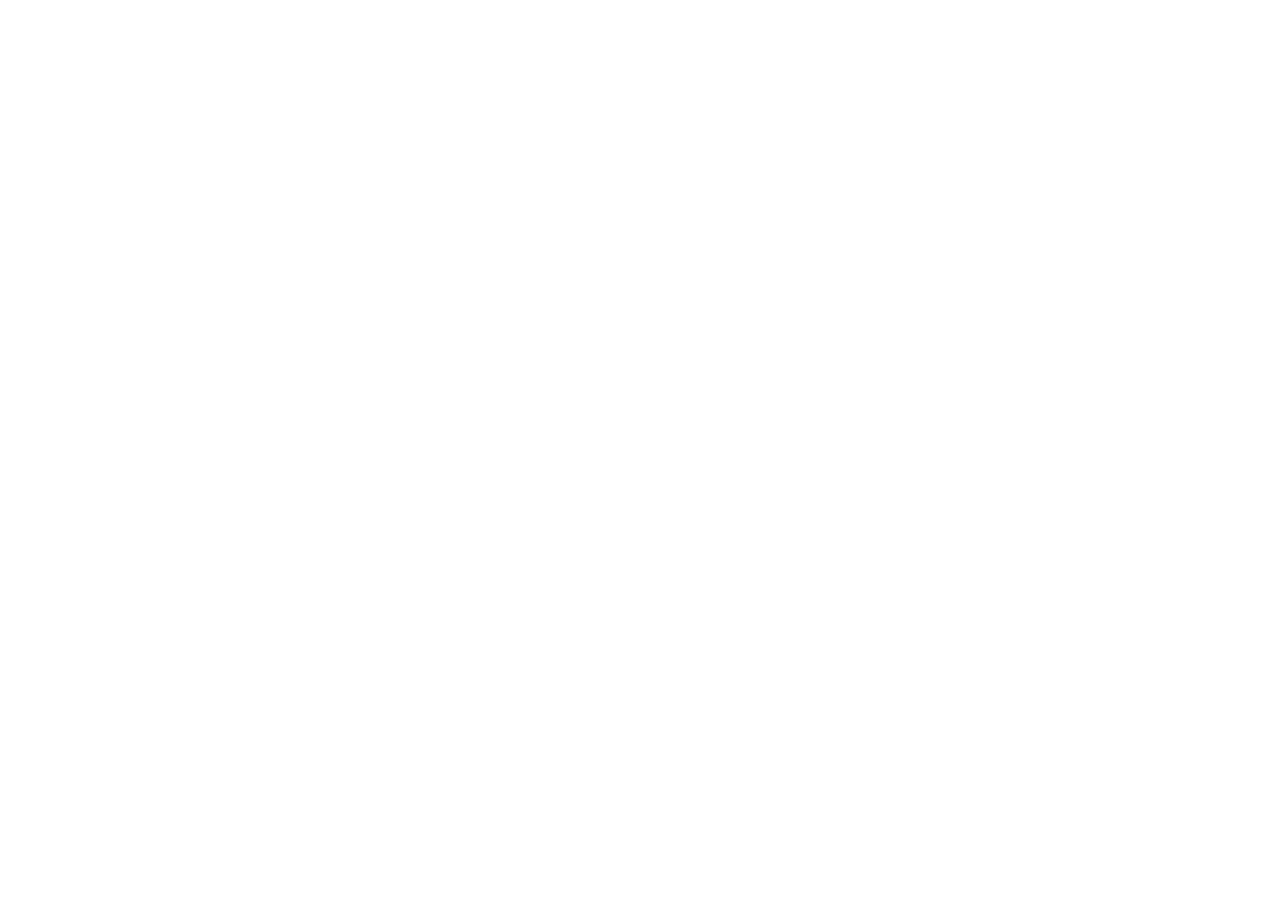
==== index.html @ c58b9c9a "Create index.html" ====
<!DOCTYPE html>
<html lang="en">
<head>
    <meta charset="UTF-8">
    <meta http-equiv="X-UA-Compatible" content="IE=edge">
    <meta name="viewport" content="width=device-width, initial-scale=1.0">
    <title>Document</title>
</head>
<body>
    
</body>
</html>
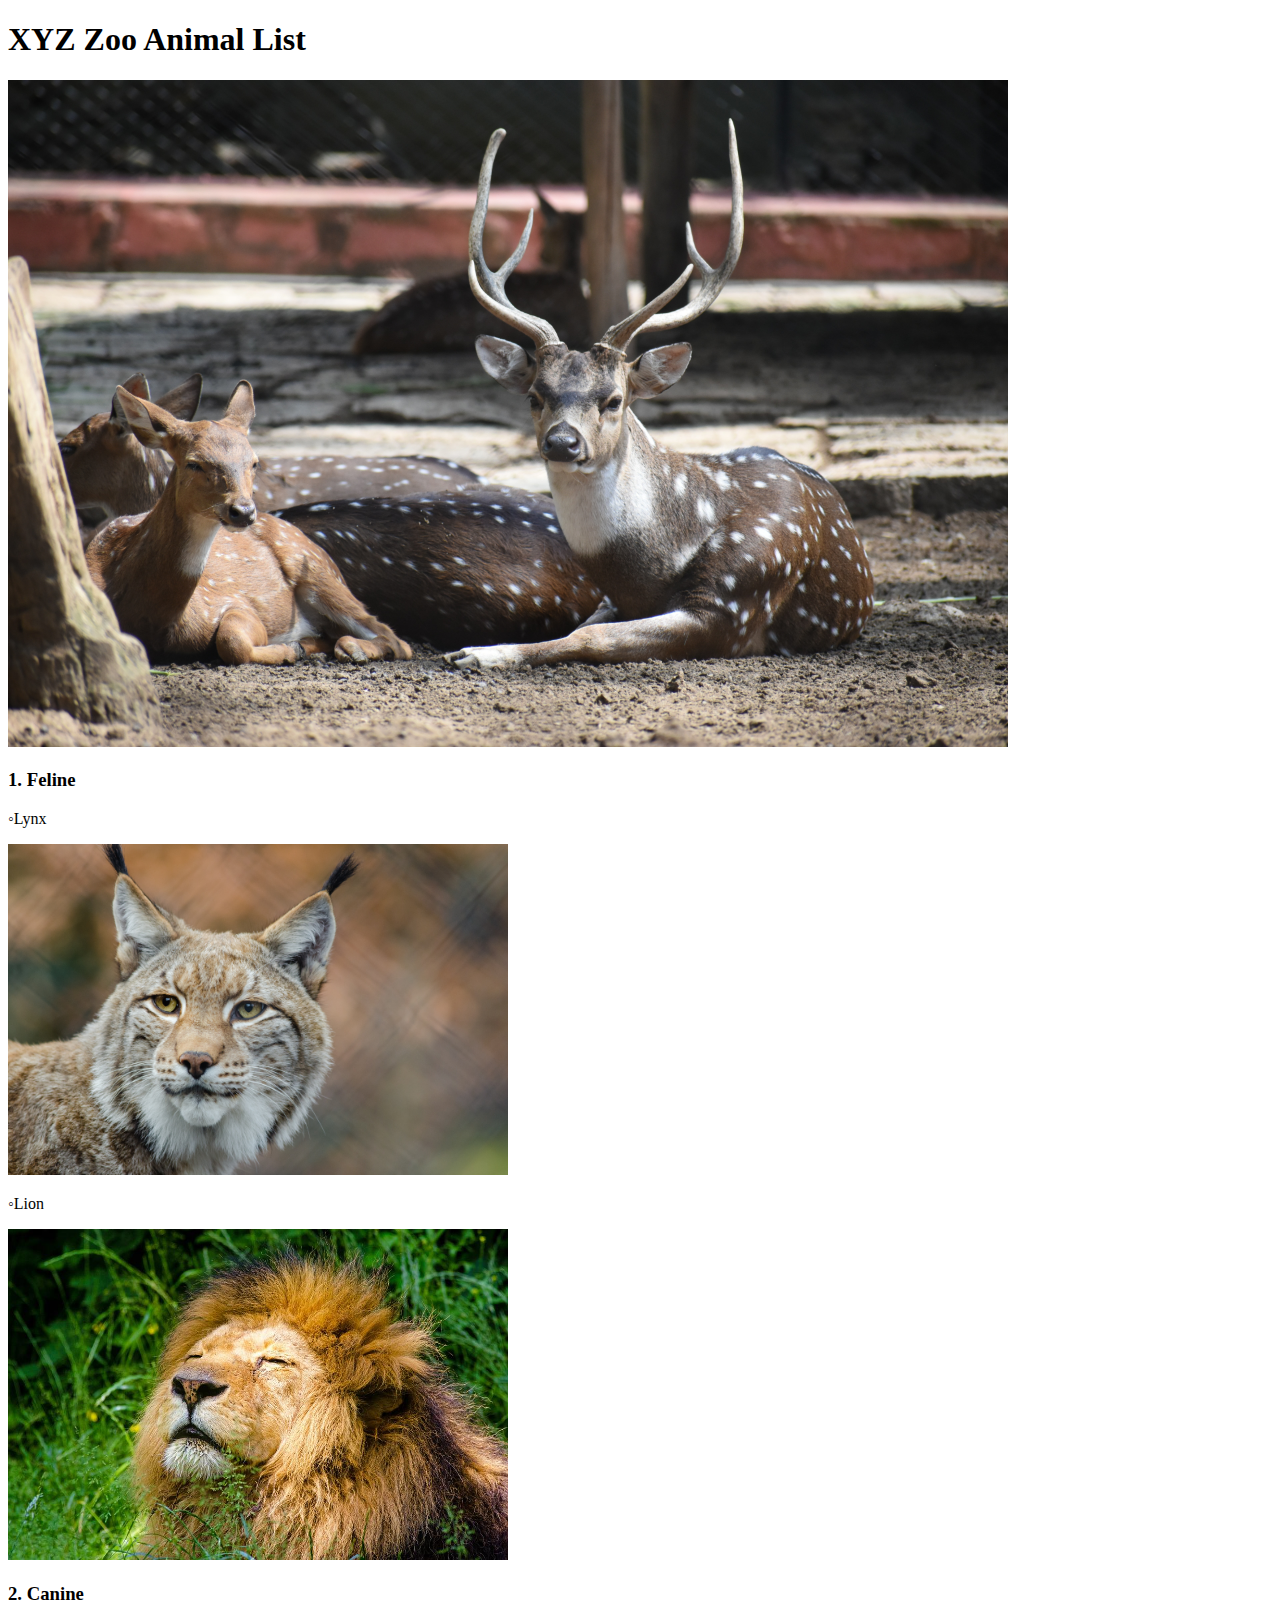
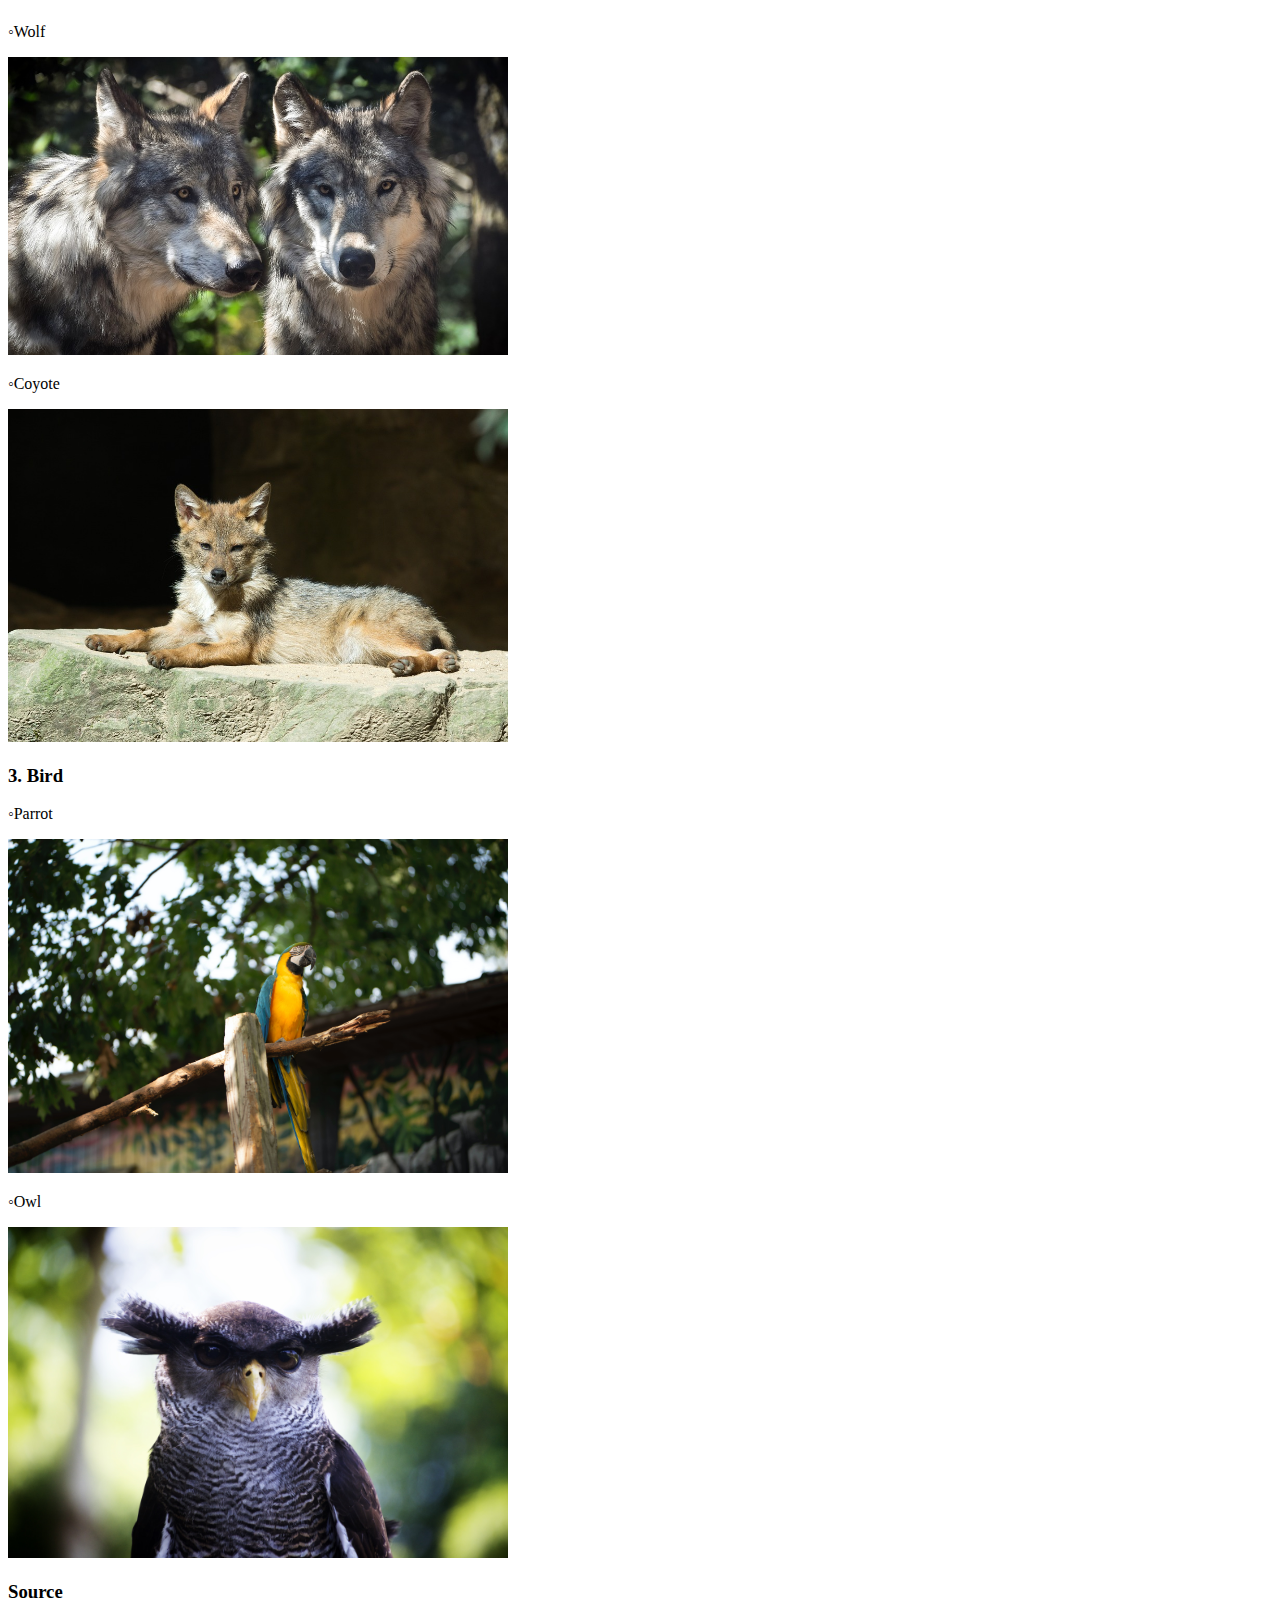
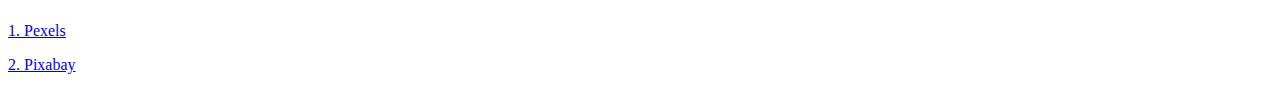
==== commit c5f55194: "Basic Coding Practice" ====
--- a/index.html
+++ b/index.html
@@ -6,7 +6,24 @@
     <meta name="viewport" content="width=device-width, initial-scale=1.0">
     <title>Document</title>
 </head>
-<body>
-    
-</body>
+<body><h1>XYZ Zoo Animal List</h1>
+    <img src="img/zoo.jpg" width="1000">
+    <h3>1. Feline</h3>
+    <p>◦Lynx</p>
+    <img src="img/lynx.jpg" width="500">
+    <p>◦Lion</p>
+    <img src="img/lion.jpg" width="500">
+    <h3>2. Canine</h3>
+    <p>◦Wolf</p>
+    <img src="img/wolf.jpg" width="500">
+    <p>◦Coyote</p>
+    <img src="img/coyote.jpg" width="500">
+    <h3>3. Bird</h3>
+    <p>◦Parrot</p>
+    <img src="img/parrot.jpg" width="500">
+    <p>◦Owl</p>
+    <img src="img/owl.jpg" width="500">
+</body><h3>Source</h3>
+<p><a href="https://pexels.com/">1. Pexels</a></p>
+<p><a href="https://pixabay.com/">2. Pixabay</a></p>
 </html>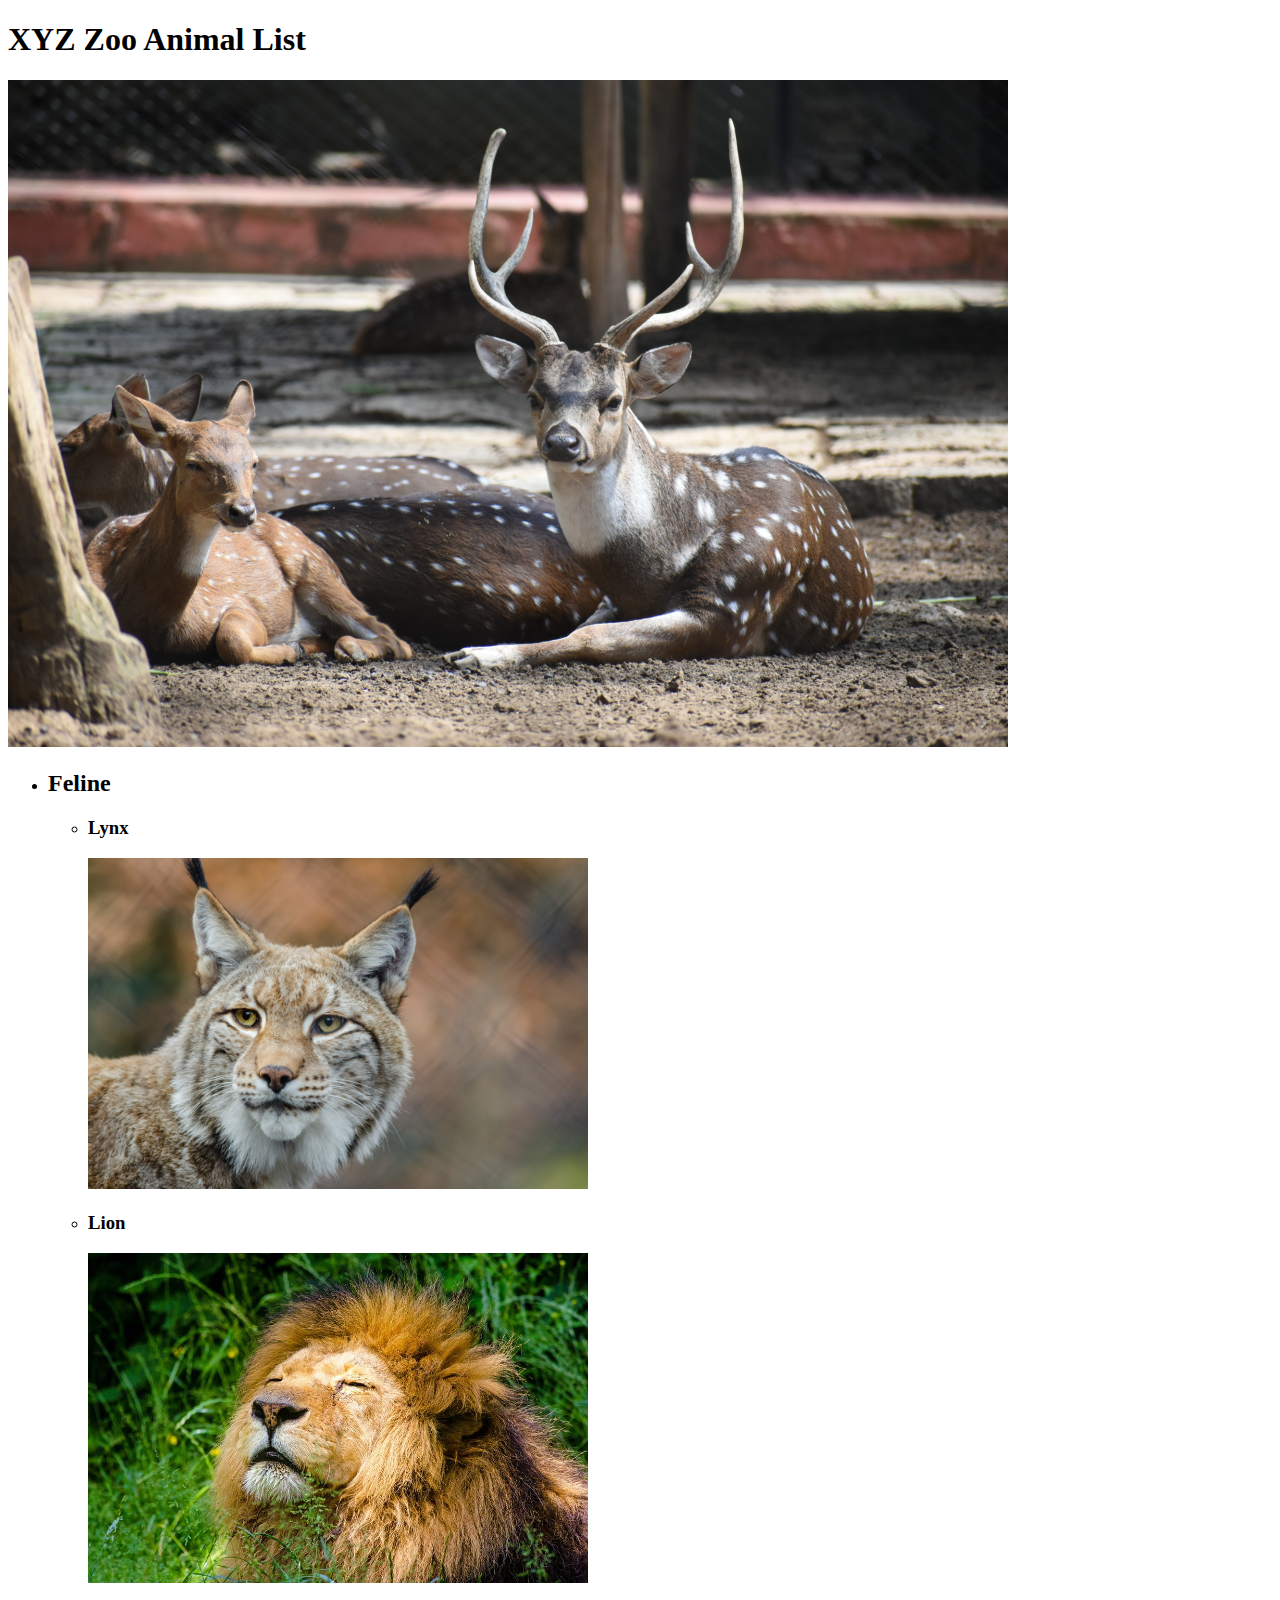
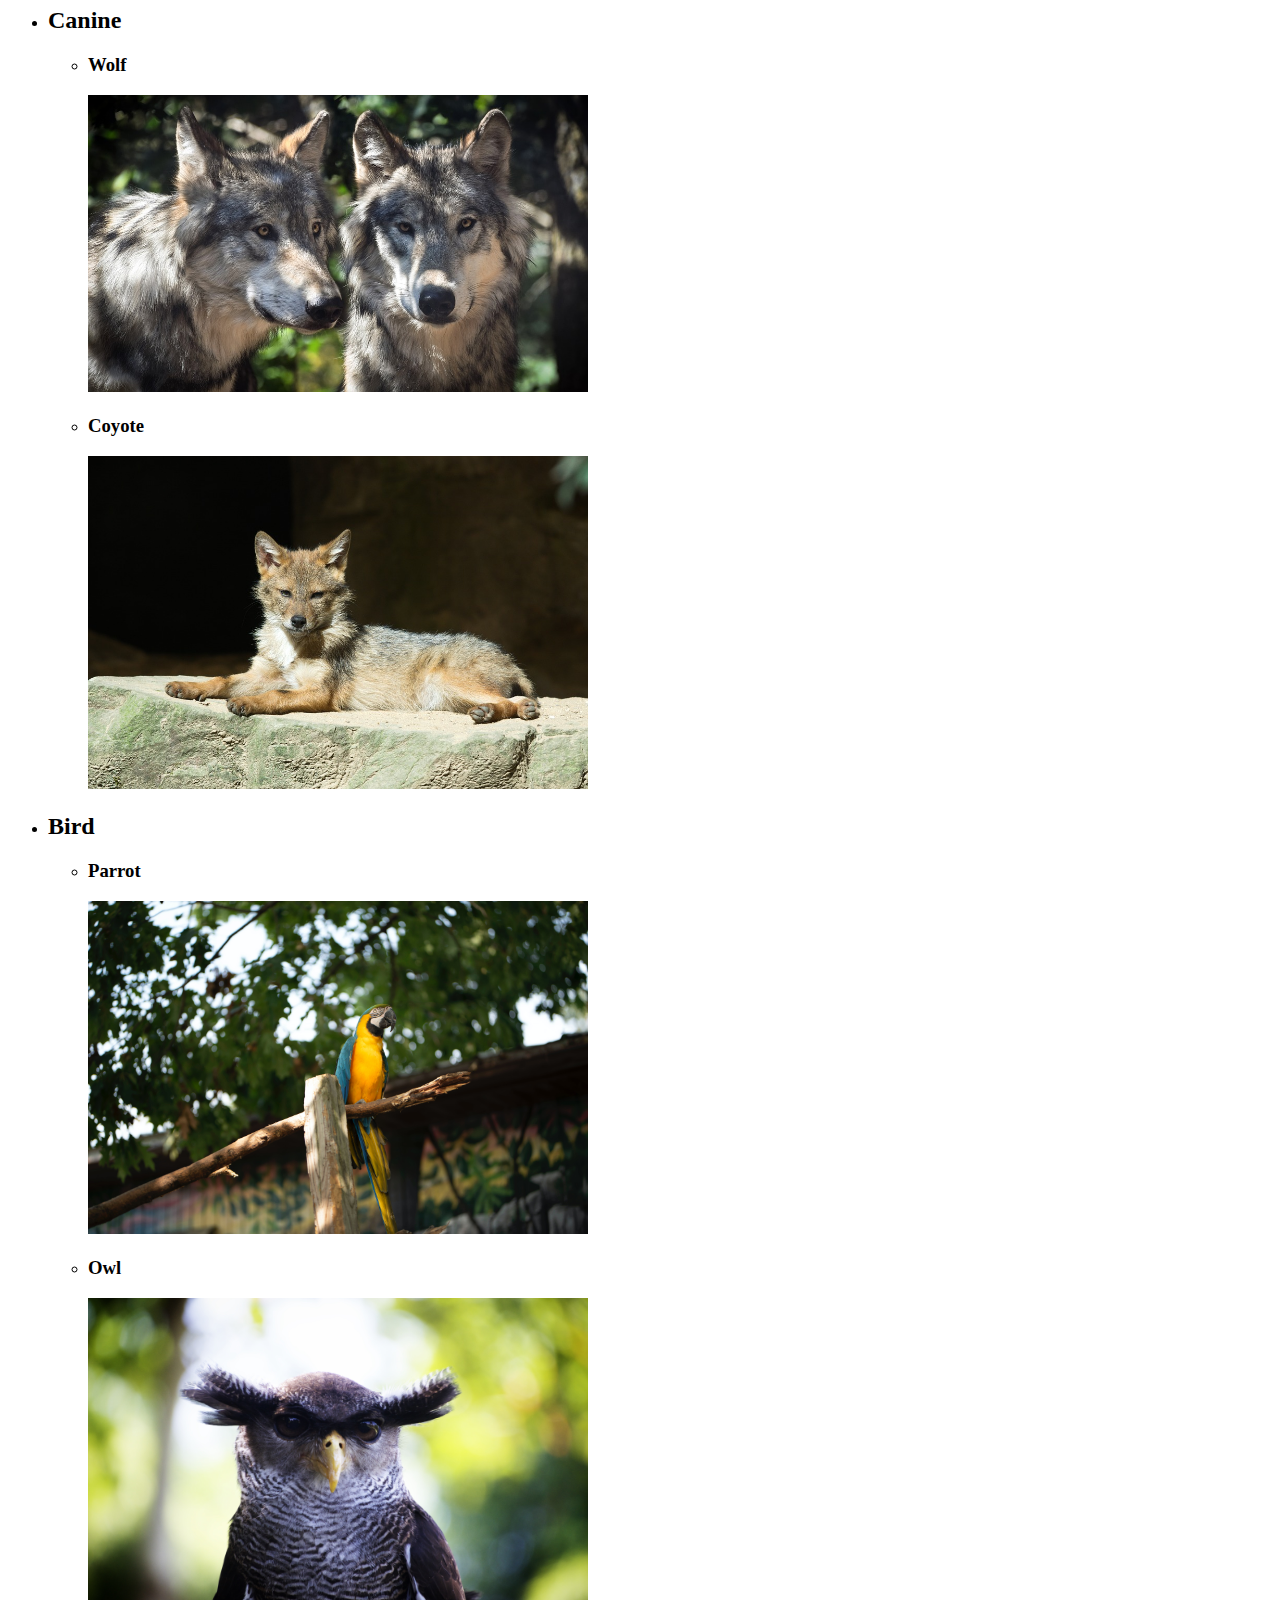
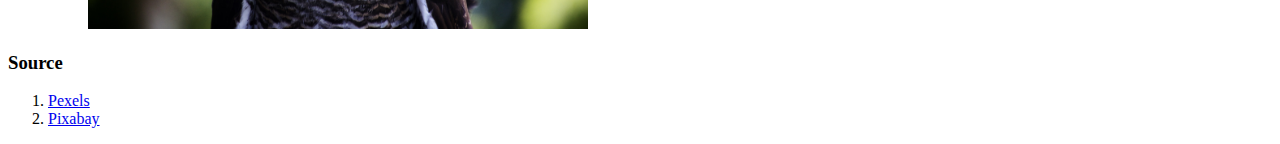
==== commit bef4ffd3: "Update index.html" ====
--- a/index.html
+++ b/index.html
@@ -8,22 +8,67 @@
 </head>
 <body><h1>XYZ Zoo Animal List</h1>
     <img src="img/zoo.jpg" width="1000">
-    <h3>1. Feline</h3>
-    <p>◦Lynx</p>
-    <img src="img/lynx.jpg" width="500">
-    <p>◦Lion</p>
-    <img src="img/lion.jpg" width="500">
-    <h3>2. Canine</h3>
-    <p>◦Wolf</p>
-    <img src="img/wolf.jpg" width="500">
-    <p>◦Coyote</p>
-    <img src="img/coyote.jpg" width="500">
-    <h3>3. Bird</h3>
-    <p>◦Parrot</p>
-    <img src="img/parrot.jpg" width="500">
-    <p>◦Owl</p>
-    <img src="img/owl.jpg" width="500">
+    <ul>
+        <!-- Feline -->
+        <li>
+            <h2>Feline</h2>
+            <ul>
+                <li>
+                    <h3>Lynx</h3>
+                    <a href="img/lynx.jpg">
+                        <img src="img/lynx.jpg" width="500">
+                    </a>
+                </li>
+                <li>
+                    <h3>Lion</h3>
+                    <a href="img/lion.jpg">
+                        <img src="img/lion.jpg" width="500">
+                    </a>
+                </li>
+            </ul>
+        </li>
+        <!-- Canine -->
+        <li>
+            <h2>Canine</h2>
+            <ul>
+                <li>
+                    <h3>Wolf</h3>
+                    <a href="img/wolf.jpg">
+                        <img src="img/wolf.jpg" width="500">
+                    </a>
+                </li>
+                <li>
+                    <h3>Coyote</h3>
+                    <a href="img/coyote.jpg">
+                        <img src="img/coyote.jpg" width="500">
+                    </a>
+                </li>
+            </ul>
+        </li>
+        <!-- Bird -->
+        <li>
+            <h2>Bird</h2>
+            <ul>
+                <li>
+                    <h3>Parrot</h3>
+                    <a href="img/parrot.jpg">
+                        <img src="img/parrot.jpg" width="500">
+                    </a>
+                </li>
+                <li>
+                    <h3>Owl</h3>
+                    <a href="img/owl.jpg">
+                        <img src="img/owl.jpg" width="500">
+                    </a>
+                </li>
+            </ul>
+        </li>
+    </ul>
 </body><h3>Source</h3>
-<p><a href="https://pexels.com/">1. Pexels</a></p>
-<p><a href="https://pixabay.com/">2. Pixabay</a></p>
+<ol>
+    <li>
+        <a href="https://pexels.com/">Pexels</a></li>
+    <li>
+        <a href="https://pixabay.com/">Pixabay</a></li>
+</ol>
 </html>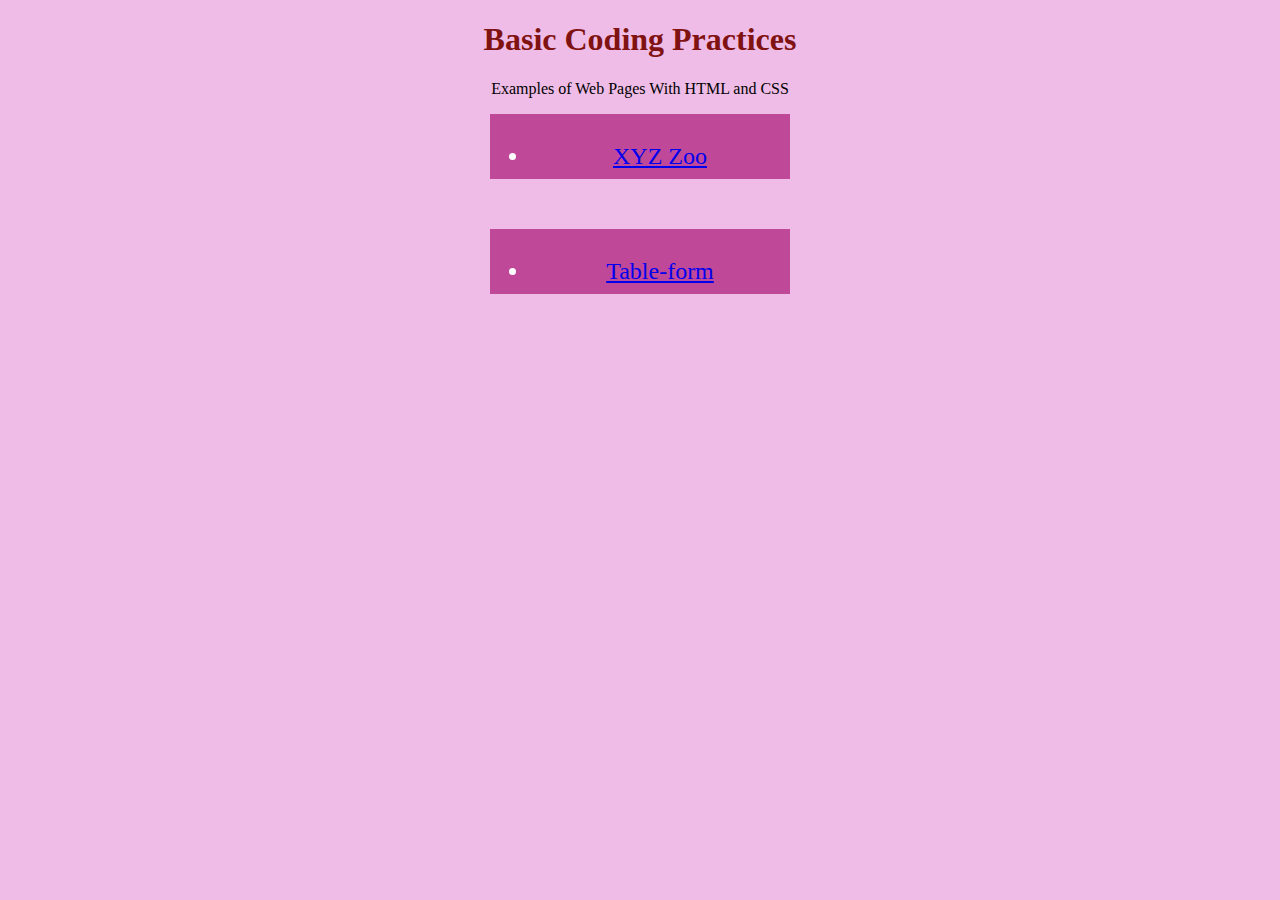
==== commit 1e449f74: "Added with CSS" ====
--- a/index.html
+++ b/index.html
@@ -1,74 +1,22 @@
 <!DOCTYPE html>
-<html lang="en">
+<html>
 <head>
-    <meta charset="UTF-8">
-    <meta http-equiv="X-UA-Compatible" content="IE=edge">
-    <meta name="viewport" content="width=device-width, initial-scale=1.0">
-    <title>Document</title>
+    <meta charset="UTF-8" />
+    <title>Basic Coding</title>
+    <link rel="stylesheet" href="style.css">
 </head>
-<body><h1>XYZ Zoo Animal List</h1>
-    <img src="img/zoo.jpg" width="1000">
-    <ul>
-        <!-- Feline -->
-        <li>
-            <h2>Feline</h2>
-            <ul>
-                <li>
-                    <h3>Lynx</h3>
-                    <a href="img/lynx.jpg">
-                        <img src="img/lynx.jpg" width="500">
-                    </a>
-                </li>
-                <li>
-                    <h3>Lion</h3>
-                    <a href="img/lion.jpg">
-                        <img src="img/lion.jpg" width="500">
-                    </a>
-                </li>
-            </ul>
-        </li>
-        <!-- Canine -->
-        <li>
-            <h2>Canine</h2>
-            <ul>
-                <li>
-                    <h3>Wolf</h3>
-                    <a href="img/wolf.jpg">
-                        <img src="img/wolf.jpg" width="500">
-                    </a>
-                </li>
-                <li>
-                    <h3>Coyote</h3>
-                    <a href="img/coyote.jpg">
-                        <img src="img/coyote.jpg" width="500">
-                    </a>
-                </li>
-            </ul>
-        </li>
-        <!-- Bird -->
-        <li>
-            <h2>Bird</h2>
-            <ul>
-                <li>
-                    <h3>Parrot</h3>
-                    <a href="img/parrot.jpg">
-                        <img src="img/parrot.jpg" width="500">
-                    </a>
-                </li>
-                <li>
-                    <h3>Owl</h3>
-                    <a href="img/owl.jpg">
-                        <img src="img/owl.jpg" width="500">
-                    </a>
-                </li>
-            </ul>
-        </li>
-    </ul>
-</body><h3>Source</h3>
-<ol>
-    <li>
-        <a href="https://pexels.com/">Pexels</a></li>
-    <li>
-        <a href="https://pixabay.com/">Pixabay</a></li>
-</ol>
+<body>
+        <h1>Basic Coding Practices</h1>
+        <p>Examples of Web Pages With HTML and CSS</p>
+    <div id="box-1">
+        <ul>
+            <li class="xyz-zoo"><a href="https://amaasyl.github.io/basic-coding/xyz-zoo/">XYZ Zoo</a</li>
+        </ul>
+    </div>
+    <div id="box-2">
+        <ul>
+        <li class="table-form"><a href="https://amaasyl.github.io/basic-coding/table-form/">Table-form</a</li>
+        </ul>
+    </div>
+</body>
 </html>--- a/style.css
+++ b/style.css
@@ -0,0 +1,32 @@
+body{
+    background-color: rgb(238, 188, 230);
+    text-align: center;
+}
+h1{
+color: #801212;
+}
+#box-1{
+    background-color: #c04898;
+    color: #ffffff;
+    display: block;
+    width: 300px;
+    height: 50px;
+    margin: auto;
+    text-align: center;
+    font-size: x-large;
+    padding-top: 5px;
+    padding-bottom: 10px;
+    margin-bottom: 50px;
+}
+#box-2{
+    background-color: #c04898;
+    color: #ffffff;
+    display: block;
+    width: 300px;
+    height: 50px;
+    margin: auto;
+    text-align: center;
+    font-size: x-large;
+    padding-top: 5px;
+    padding-bottom: 10px;
+}